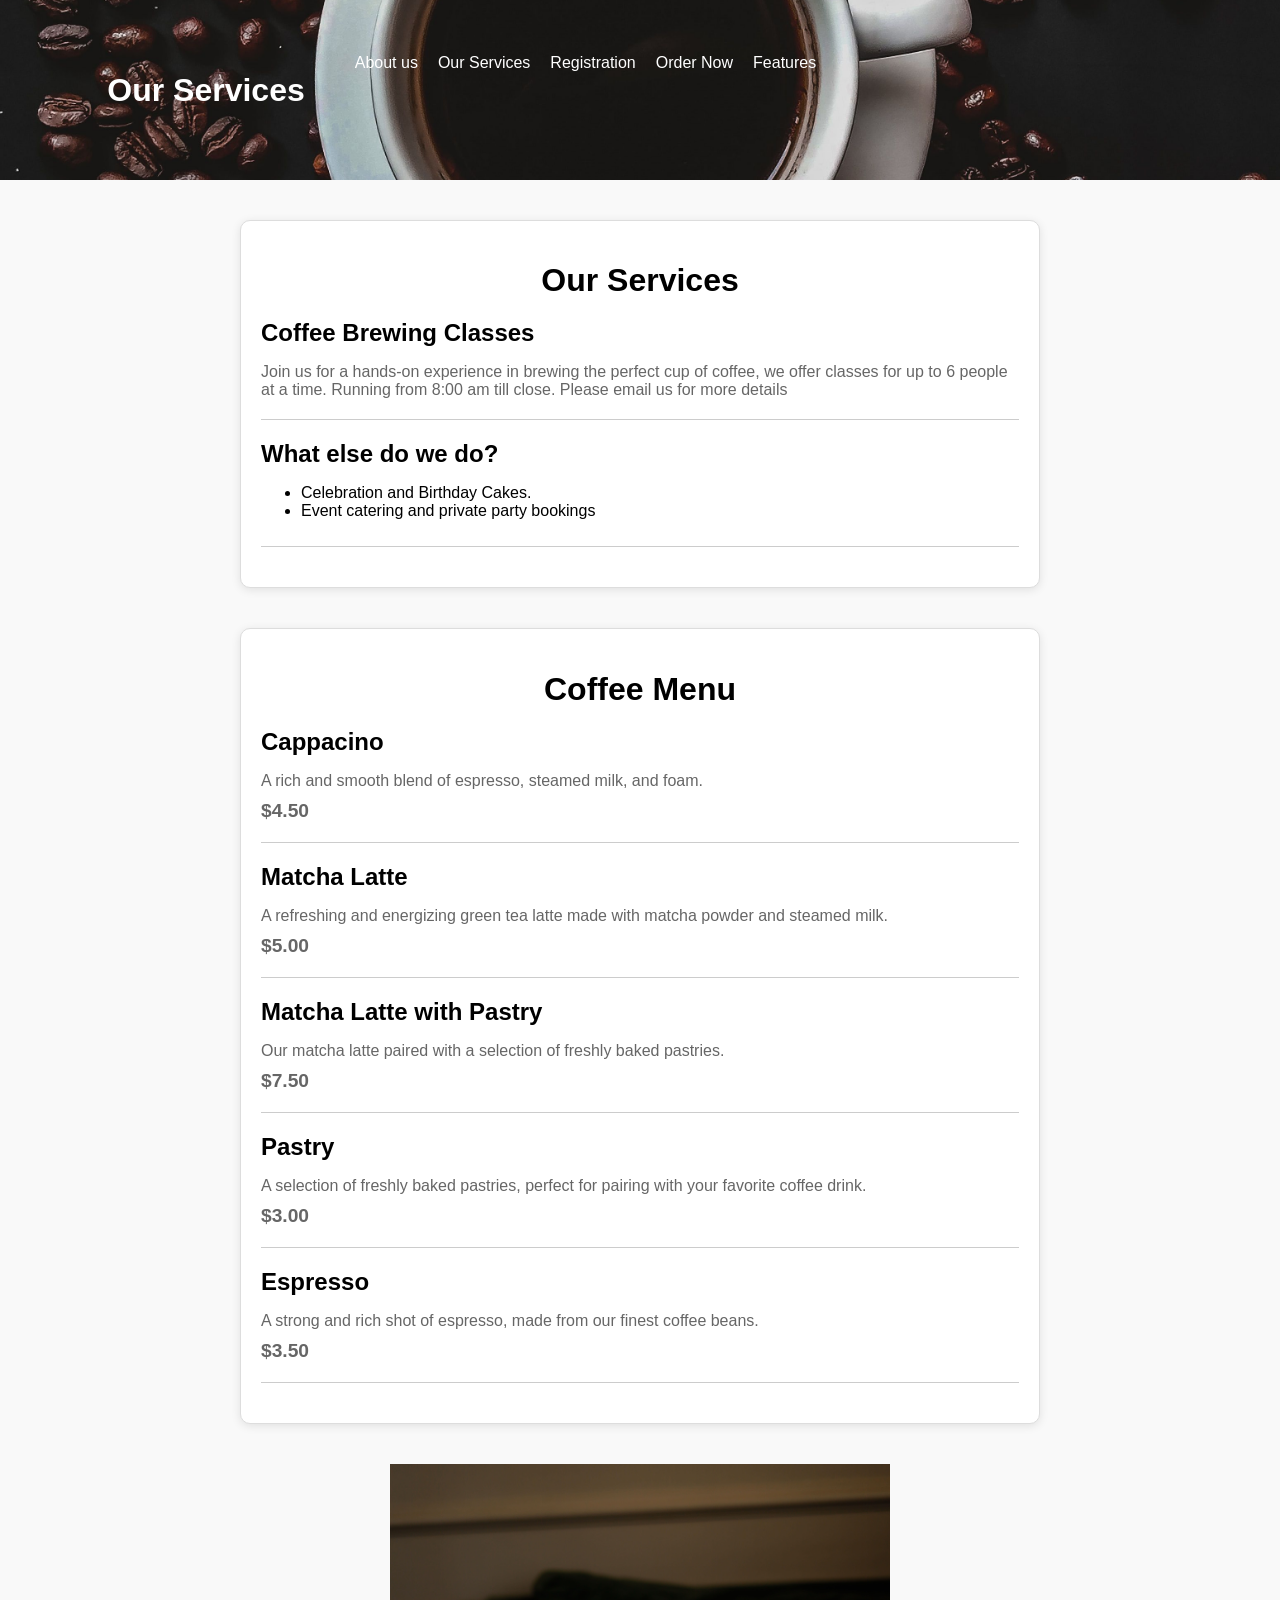
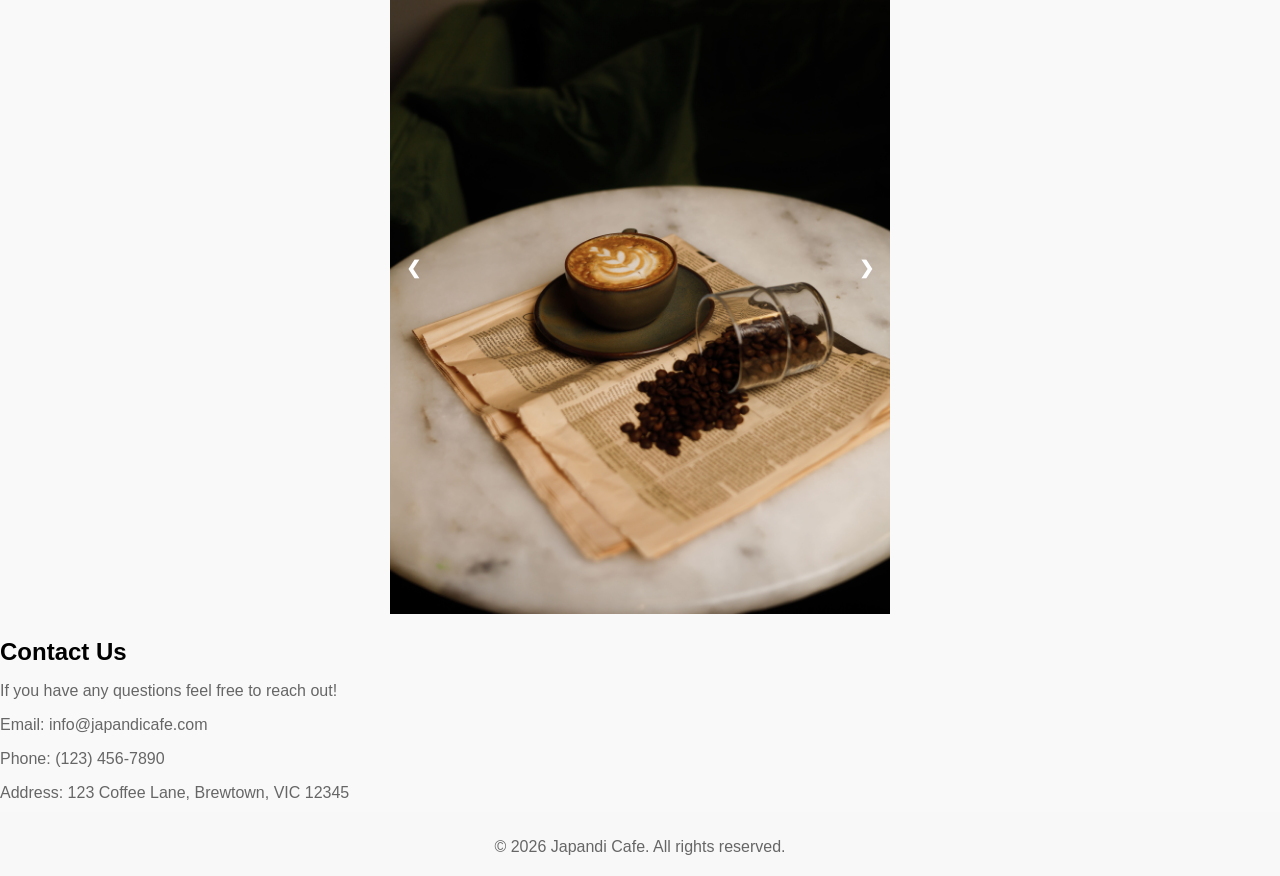
==== index.html @ a8c337d6 "Add files via upload" ====
<!DOCTYPE html>
<html lang="en">
<head>
    <meta charset="UTF-8">
    <meta name="viewport" content="width=device-width, initial-scale=1.0">
    <title>Japandi Cafe</title>
    <link rel="stylesheet" href="styles.css"> 
	
</head>
<body>
    <header>
        <h1>Our Services</h1>
        <nav>
            <ul>
						    <li><a href="home.html">About us</a></li>

                <li><a href="index.html">Our Services</a></li>
                <li><a href="registration.html">Registration</a></li>
                <li><a href="order.html">Order Now</a></li>
				<li><a href="features.html">Features</a></li>

            </ul>
        </nav>
    </header>

    <main>
   
    <div class="container">
            <div class="services-section">
            <h1>Our Services</h1>
            <div class="service-item">
                <h2>Coffee Brewing Classes</h2>
                <p>Join us for a hands-on experience in brewing the perfect cup of coffee, we offer classes for up to 6 people at a time. Running from 8:00 am till close. Please email us for more details</p>
            </div>
            <div class="service-item">
                <h2>What else do we do?</h2>
                <p><ul>
                <li>Celebration and Birthday Cakes.</li>
                <li>Event catering and private party bookings</li>
            </ul>
				</p>
            </div>
			</div>
            
        </div> 
    </div>
</body>
</html>
			
			<title>Coffee Menu</title>
    <link rel="stylesheet" href="styles.css">
</head>
<body>
    <div class="menu-container">
        <h1>Coffee Menu</h1>
        <div class="menu-item">
            <h2>Cappacino</h2>
            <p>A rich and smooth blend of espresso, steamed milk, and foam.</p>
            <span class="price">$4.50</span>
        </div>

        <div class="menu-item">
            <h2>Matcha Latte</h2>
            <p>A refreshing and energizing green tea latte made with matcha powder and steamed milk.</p>
            <span class="price">$5.00</span>
        </div>

        <div class="menu-item">
            <h2>Matcha Latte with Pastry</h2>
            <p>Our matcha latte paired with a selection of freshly baked pastries.</p>
            <span class="price">$7.50</span>
        </div>

        <div class="menu-item">
            <h2>Pastry</h2>
            <p>A selection of freshly baked pastries, perfect for pairing with your favorite coffee drink.</p>
            <span class="price">$3.00</span>
        </div>

        <div class="menu-item">
            <h2>Espresso</h2>
            <p>A strong and rich shot of espresso, made from our finest coffee beans.</p>
            <span class="price">$3.50</span>
        </div>
    </div>
    <div class="slideshow-container">
        <div class="mySlides fade">
            <img src="pexels-esrakorkmaz-27912713.jpg" style="width:100%">
        </div>

        <div class="mySlides fade">
            <img src="pexels-goumbik-296285.jpg" style="width:100%">
        </div>

        <div class="mySlides fade">
            <img src="pexels-minan1398-911810.jpg" style="width:100%">
        </div>
		<div class="mySlides fade">
            <img src="pexels-isaw-company-66472-1005406.jpg" style="width:100%">
        </div>
		<div class="mySlides fade">
            <img src="pexels-the-ryme-148547216-16608331.jpg" style="width:100%">
        </div>

        <!-- Navigation buttons -->
        <a class="prev" onclick="plusSlides(-1)">&#10094;</a>
        <a class="next" onclick="plusSlides(1)">&#10095;</a>
    </div>
<html lang="en">
<head>
    <meta charset="UTF-8">
    <meta name="viewport" content="width=device-width, initial-scale=1.0">

    

        <section id="contact">
            <h2>Contact Us</h2>
            <p>If you have any questions feel free to reach out!</p>
            <p>Email: info@japandicafe.com</p>
            <p>Phone: (123) 456-7890</p>
            <p>Address: 123 Coffee Lane, Brewtown, VIC 12345</p>
        </section>
    </main>

    <footer>
        <p>&copy; 2026 Japandi Cafe. All rights reserved.</p>
    </footer>
	<script src="index.js"></script>
</body>
</html>
---- styles.css ----
body {
    font-family: Arial, sans-serif;
    margin: 0;
    padding: 0;
}

nav {
    background-color;
    padding: 0px;
	width: 40%;
    height: 30%;
    margin: 0px;
}

body {
    font-family: Arial, sans-serif;
    margin: 0;
    padding: 0;
}

nav {
    padding: 0px;
	width: 60%;
    height: 40%;
    margin: 50px;
}

header {
  background-image:url('pexels-indraprojectsofficial-18824305.jpg');
  background-size: cover;
  background-position: center;
  height: 180px; 
  display: flex;
  justify-content: center;
  align-items: center;
  color: white;
  }
  
nav ul {
  list-style: none;
  margin: 0px;
  padding: 0px;
  display: flex;
  }

nav li {
  margin-right:20px;
}

nav a {
	text-align: right;
  color: #fff; 
  text-decoration: none;
}

/* Basic reset for margins and padding */
body {
    margin: 0;
    padding: 0;
    font-family: Arial, sans-serif;
}

/* General form styling */
form {
    max-width: 600px;
    margin: 20px auto;
    padding: 20px;
    border: 1px solid #ccc;
    border-radius: 8px;
    box-shadow: 0 2px 10px rgba(0, 0, 0, 0.1);
    background-color: #f9f9f9;
}

/* Styling for section headers */
h2 {
    font-size: 1.5em;
    margin-bottom: 15px;
}

/* Delivery address section styling */
#delivery-address-fields {
    background-color: #e7f3fe; /* Light blue background */
    border: 1px solid #b3d7ff; /* Blue border */
    border-radius: 5px;
    padding: 15px;
    margin-bottom: 20px;
}

/* Billing address section styling */
#billing-address-fields {
    background-color: #ffe7e7; /* Light red background */
    border: 1px solid #ffb3b3; /* Red border */
    border-radius: 5px;
    padding: 15px;
}

/* Label styling */
label {
	
    display: block;
    margin-bottom: 5px;
    font-weight: bold;
}

/* Input field styling */
input[type="text"], input[type="checkbox"] {
    width: calc(100% - 22px); /* Full width minus padding */
    padding: 10px;
    border: 1px solid #ccc;
    border-radius: 4px;
    margin-bottom: 15px;
}

/* Checkbox styling */
input[type="checkbox"] {
    width: auto; /* Keep checkbox size default */
    margin-right: 10px; /* Space between checkbox and label */
}

/* Button styling  */
button {
    background-color: #4CAF50; /* Green background */
    color: white;
    padding: 10px 15px;
    border: none;
    border-radius: 5px;
    cursor: pointer;
}

button:hover {
    background-color: #45a049; /* Darker green on hover */
}
* {
    box-sizing: border-box;
}

body {
    font-family: Arial, sans-serif;
    margin: 0;
    padding: 0;
}

.slideshow-container {
    position: relative;
    max-width: 500px; 
    margin: auto;
    overflow: hidden;
}


img {
    width: 100%; /* Make images responsive */
}

.prev, .next {
    cursor: pointer;
    position: absolute;
    top: 50%;
    width: auto;
    padding: 16px;
    color: white;
    font-weight: bold;
    font-size: 18px;
    transition: 0.6s ease;
    border-radius: 0 3px 3px 0;
    user-select: none;
}

.next {
    right: 0;
    border-radius: 3px 0 0 3px;
}

.prev:hover, .next:hover {
    background-color: rgba(0, 0, 0, 0.8);
}

* {
    box-sizing: border-box;
}

body {
    font-family: Arial, sans-serif;
    margin: 0;
    padding: 0;
    background-color: #f9f9f9;
}

.menu-container {
    max-width: 800px;
    margin: 40px auto;
    padding: 20px;
    background-color: #fff;
    border: 1px solid #ddd;
    border-radius: 10px;
    box-shadow: 0 2px 10px rgba(0, 0, 0, 0.1);
}

h1 {
    text-align: center;
    margin-bottom: 20px;
}

.menu-item {
    margin-bottom: 20px;
    padding-bottom: 20px;
    border-bottom: 1px solid #ccc;
}

h2 {
    font-size: 1.5em;
    margin-bottom: 10px;
}

.price {
    font-weight: bold;
    color: #666;
    font-size: 1.2em;
}

p {
    margin-bottom: 10px;
    color: #666;
}

/*for history and services*/
* {
    box-sizing: border-box;
}

body {
    font-family: Arial, sans-serif;
    margin: 0;
    padding: 0;
    background-color: #f9f9f9;
}

.container {
    max-width: 800px;
    margin: 40px auto;
    padding: 20px;
    background-color: #fff;
    border: 1px solid #ddd;
    border-radius: 10px;
    box-shadow: 0 2px 10px rgba(0, 0, 0, 0.1);
}

.history, .services {
    margin-bottom: 40px;
}

h1 {
    text-align: center;
    margin-bottom: 20px;
}

.service-item {
    margin-bottom: 20px;
    padding-bottom: 10px;
    border-bottom: 1px solid #ccc;
}

h2 {
    font-size: 1.5em;
    margin-bottom: 10px;
}

p {
    margin-bottom: 10px;
    color: #666;
}


footer {
    text-align: center;
    padding: 10px;
    background-color: #f8f8f8;
}
---- styles.css ----
body {
    font-family: Arial, sans-serif;
    margin: 0;
    padding: 0;
}

nav {
    background-color;
    padding: 0px;
	width: 40%;
    height: 30%;
    margin: 0px;
}

body {
    font-family: Arial, sans-serif;
    margin: 0;
    padding: 0;
}

nav {
    padding: 0px;
	width: 60%;
    height: 40%;
    margin: 50px;
}

header {
  background-image:url('pexels-indraprojectsofficial-18824305.jpg');
  background-size: cover;
  background-position: center;
  height: 180px; 
  display: flex;
  justify-content: center;
  align-items: center;
  color: white;
  }
  
nav ul {
  list-style: none;
  margin: 0px;
  padding: 0px;
  display: flex;
  }

nav li {
  margin-right:20px;
}

nav a {
	text-align: right;
  color: #fff; 
  text-decoration: none;
}

/* Basic reset for margins and padding */
body {
    margin: 0;
    padding: 0;
    font-family: Arial, sans-serif;
}

/* General form styling */
form {
    max-width: 600px;
    margin: 20px auto;
    padding: 20px;
    border: 1px solid #ccc;
    border-radius: 8px;
    box-shadow: 0 2px 10px rgba(0, 0, 0, 0.1);
    background-color: #f9f9f9;
}

/* Styling for section headers */
h2 {
    font-size: 1.5em;
    margin-bottom: 15px;
}

/* Delivery address section styling */
#delivery-address-fields {
    background-color: #e7f3fe; /* Light blue background */
    border: 1px solid #b3d7ff; /* Blue border */
    border-radius: 5px;
    padding: 15px;
    margin-bottom: 20px;
}

/* Billing address section styling */
#billing-address-fields {
    background-color: #ffe7e7; /* Light red background */
    border: 1px solid #ffb3b3; /* Red border */
    border-radius: 5px;
    padding: 15px;
}

/* Label styling */
label {
	
    display: block;
    margin-bottom: 5px;
    font-weight: bold;
}

/* Input field styling */
input[type="text"], input[type="checkbox"] {
    width: calc(100% - 22px); /* Full width minus padding */
    padding: 10px;
    border: 1px solid #ccc;
    border-radius: 4px;
    margin-bottom: 15px;
}

/* Checkbox styling */
input[type="checkbox"] {
    width: auto; /* Keep checkbox size default */
    margin-right: 10px; /* Space between checkbox and label */
}

/* Button styling  */
button {
    background-color: #4CAF50; /* Green background */
    color: white;
    padding: 10px 15px;
    border: none;
    border-radius: 5px;
    cursor: pointer;
}

button:hover {
    background-color: #45a049; /* Darker green on hover */
}
* {
    box-sizing: border-box;
}

body {
    font-family: Arial, sans-serif;
    margin: 0;
    padding: 0;
}

.slideshow-container {
    position: relative;
    max-width: 500px; 
    margin: auto;
    overflow: hidden;
}


img {
    width: 100%; /* Make images responsive */
}

.prev, .next {
    cursor: pointer;
    position: absolute;
    top: 50%;
    width: auto;
    padding: 16px;
    color: white;
    font-weight: bold;
    font-size: 18px;
    transition: 0.6s ease;
    border-radius: 0 3px 3px 0;
    user-select: none;
}

.next {
    right: 0;
    border-radius: 3px 0 0 3px;
}

.prev:hover, .next:hover {
    background-color: rgba(0, 0, 0, 0.8);
}

* {
    box-sizing: border-box;
}

body {
    font-family: Arial, sans-serif;
    margin: 0;
    padding: 0;
    background-color: #f9f9f9;
}

.menu-container {
    max-width: 800px;
    margin: 40px auto;
    padding: 20px;
    background-color: #fff;
    border: 1px solid #ddd;
    border-radius: 10px;
    box-shadow: 0 2px 10px rgba(0, 0, 0, 0.1);
}

h1 {
    text-align: center;
    margin-bottom: 20px;
}

.menu-item {
    margin-bottom: 20px;
    padding-bottom: 20px;
    border-bottom: 1px solid #ccc;
}

h2 {
    font-size: 1.5em;
    margin-bottom: 10px;
}

.price {
    font-weight: bold;
    color: #666;
    font-size: 1.2em;
}

p {
    margin-bottom: 10px;
    color: #666;
}

/*for history and services*/
* {
    box-sizing: border-box;
}

body {
    font-family: Arial, sans-serif;
    margin: 0;
    padding: 0;
    background-color: #f9f9f9;
}

.container {
    max-width: 800px;
    margin: 40px auto;
    padding: 20px;
    background-color: #fff;
    border: 1px solid #ddd;
    border-radius: 10px;
    box-shadow: 0 2px 10px rgba(0, 0, 0, 0.1);
}

.history, .services {
    margin-bottom: 40px;
}

h1 {
    text-align: center;
    margin-bottom: 20px;
}

.service-item {
    margin-bottom: 20px;
    padding-bottom: 10px;
    border-bottom: 1px solid #ccc;
}

h2 {
    font-size: 1.5em;
    margin-bottom: 10px;
}

p {
    margin-bottom: 10px;
    color: #666;
}


footer {
    text-align: center;
    padding: 10px;
    background-color: #f8f8f8;
}
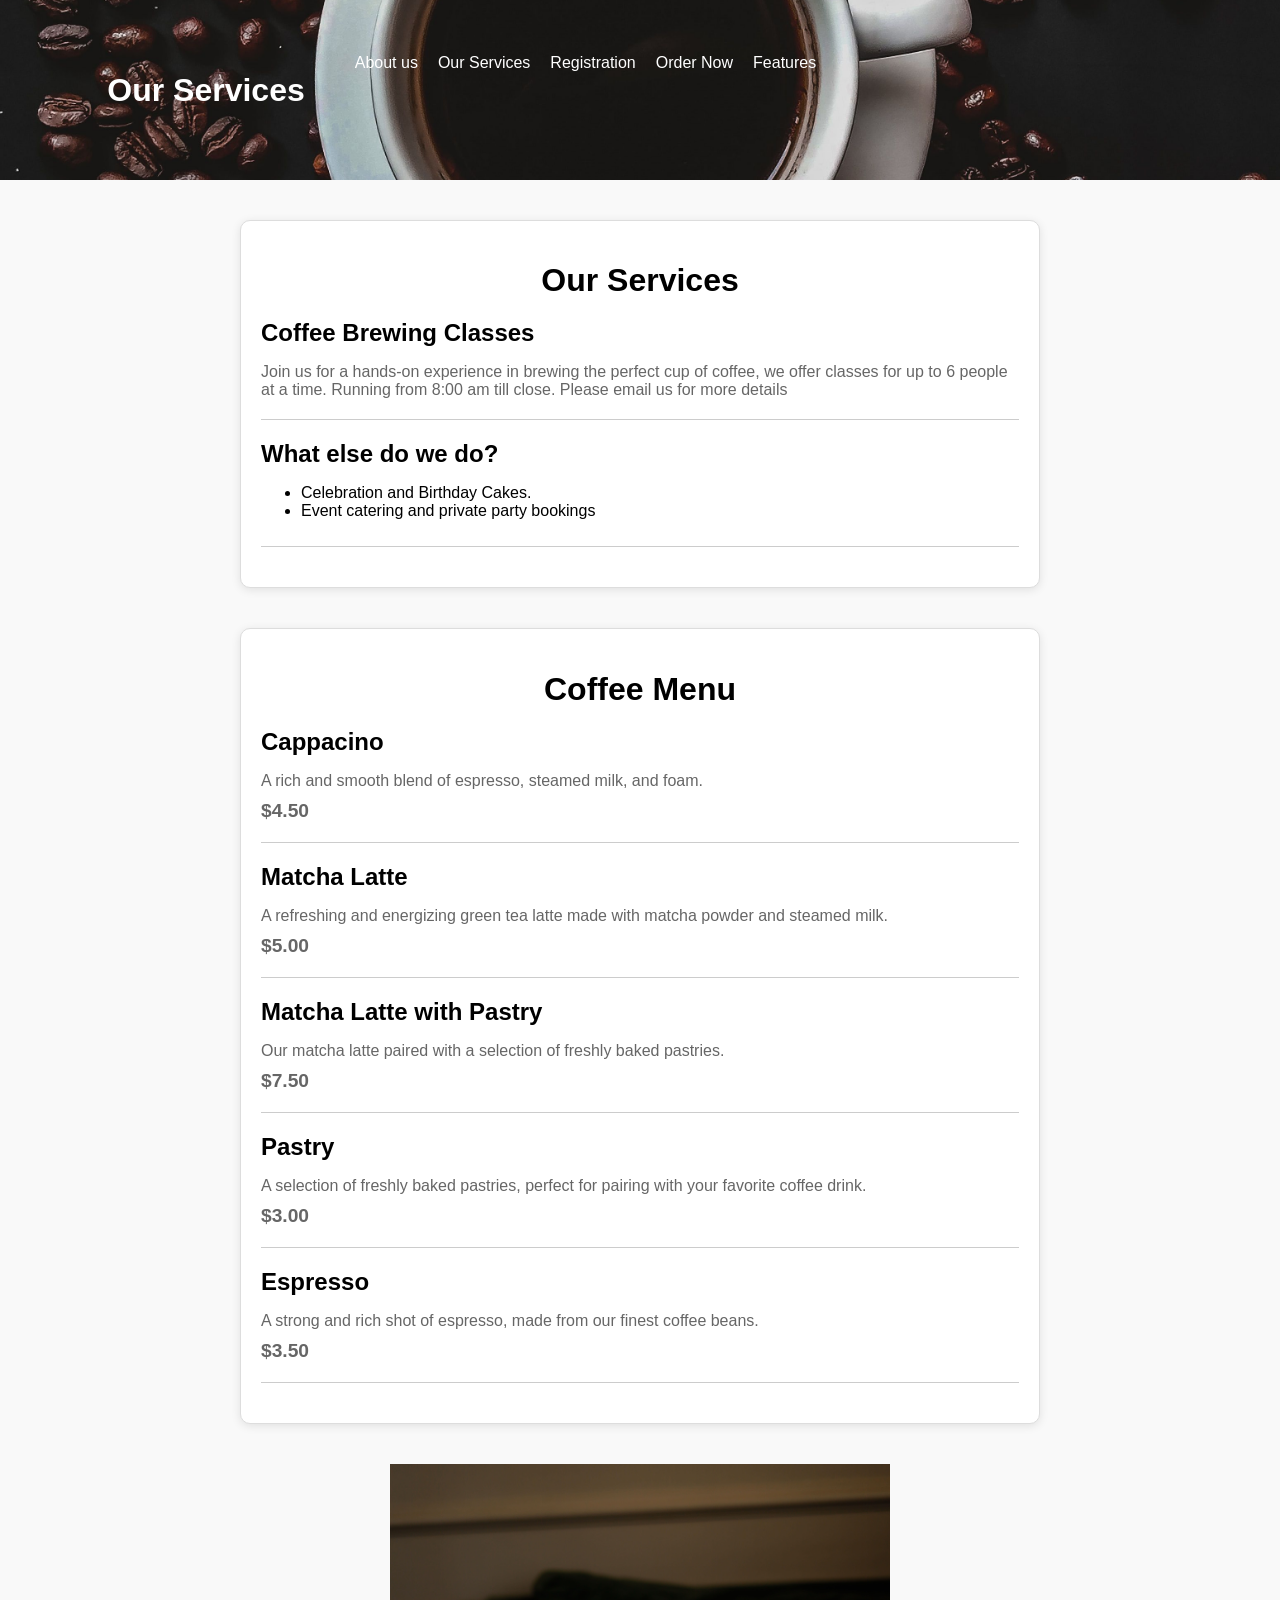
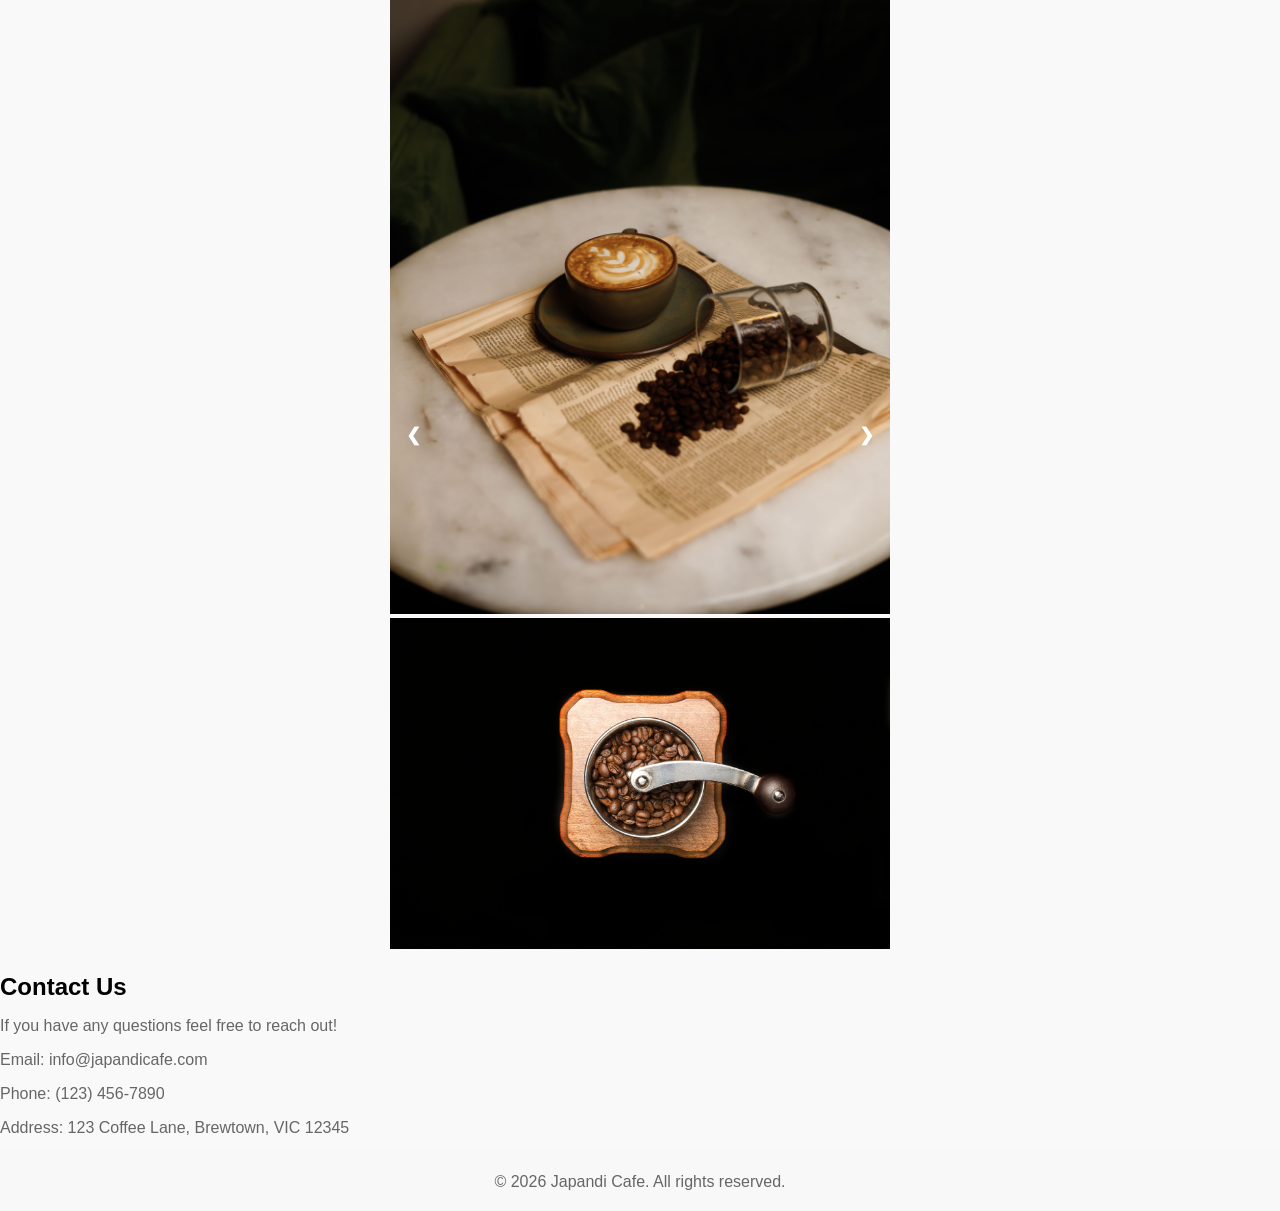
==== commit 1e6e8ad9: "Update index.html" ====
--- a/index.html
+++ b/index.html
@@ -85,7 +85,7 @@
     </div>
     <div class="slideshow-container">
         <div class="mySlides fade">
-            <img src="pexels-esrakorkmaz-27912713.jpg" style="width:100%">
+            <img src="pexels-esrakorkmaz-27912713.jpg" style="width:100%" alt="a coffe in a dark green cup, sitting on top of brown paper pages. Next to it, a clear drinking glass tipped over, with coffee beans spilling out onto the paper>
         </div>
 
         <div class="mySlides fade">
@@ -127,4 +127,4 @@
     </footer>
 	<script src="index.js"></script>
 </body>
-</html>+</html>
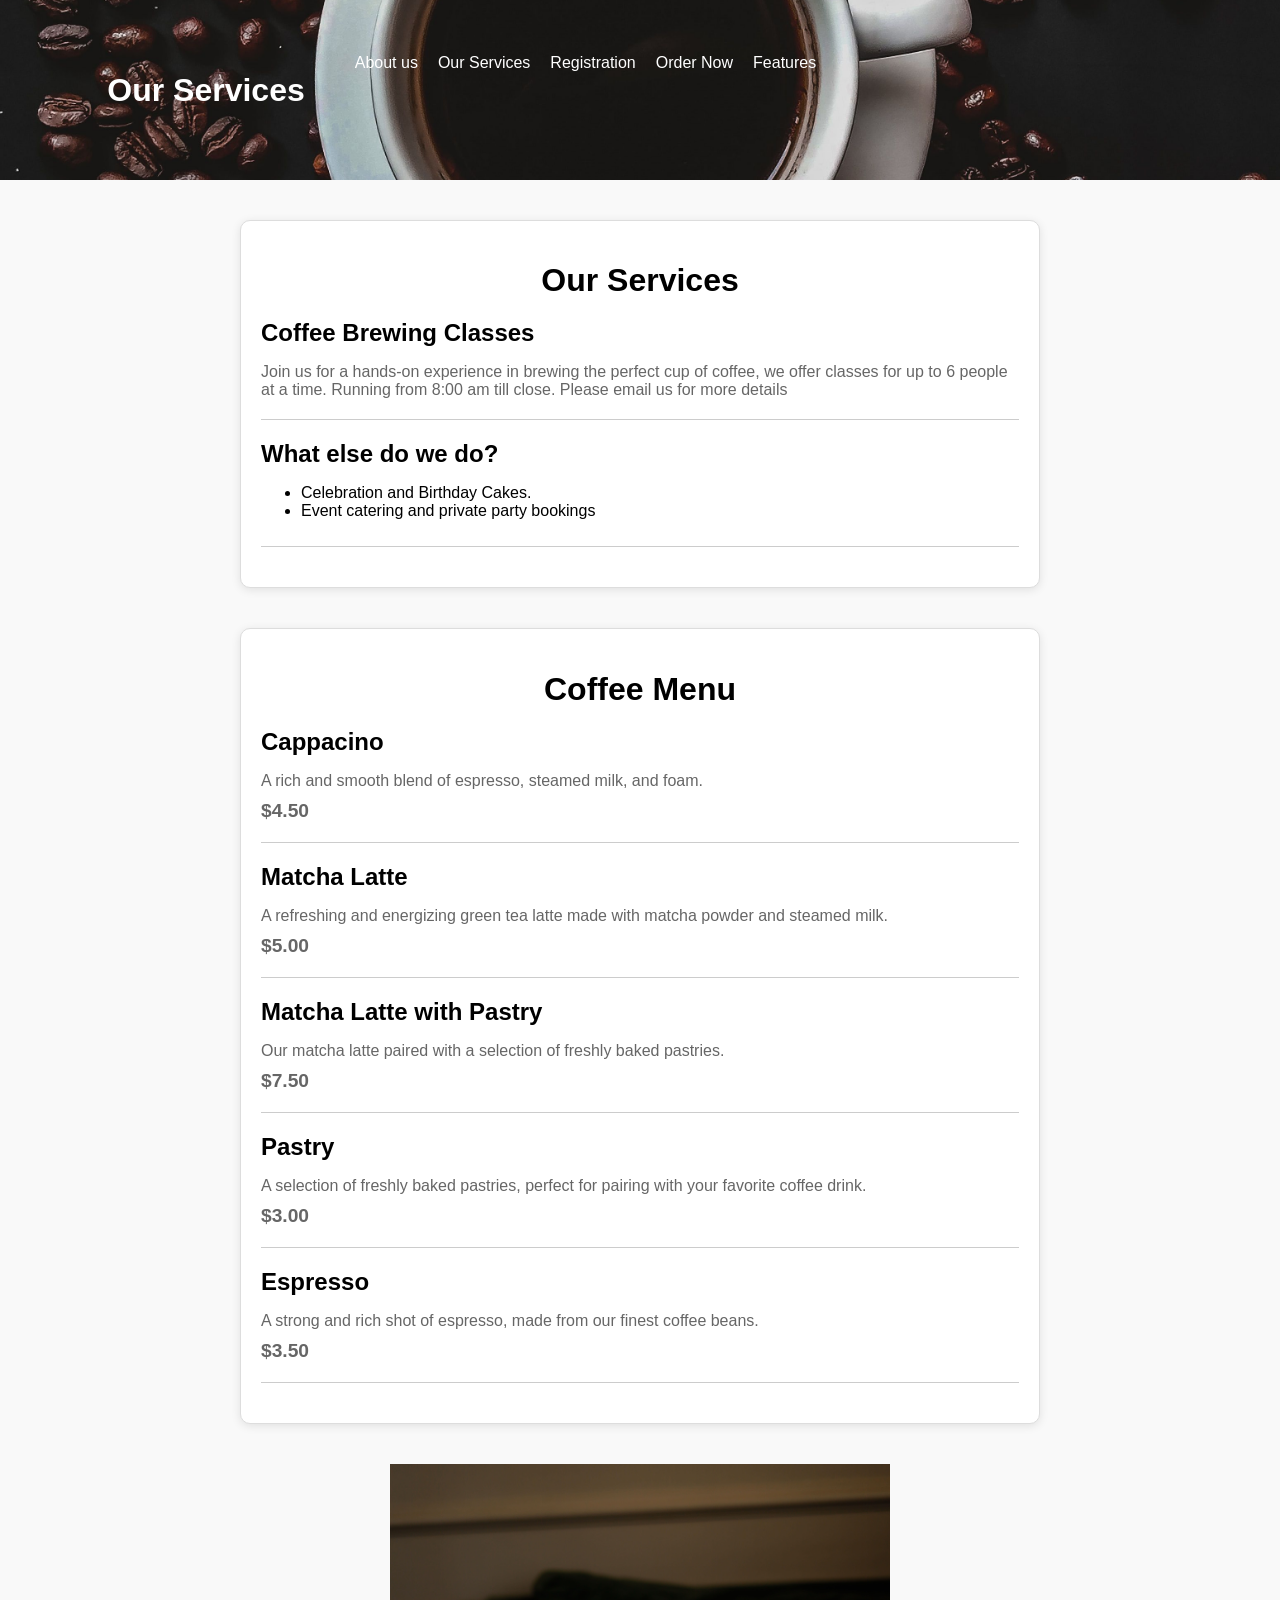
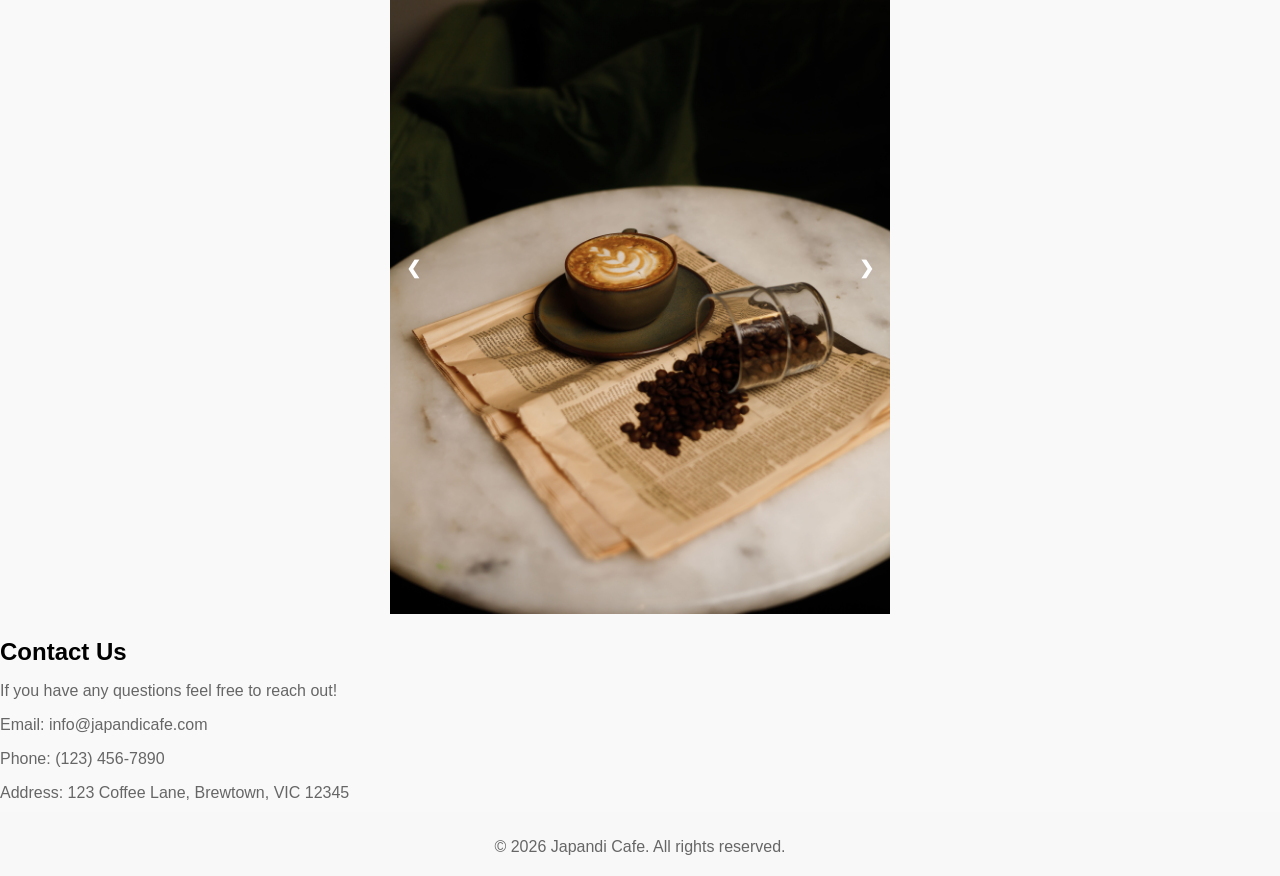
==== commit 75aa4140: "Fix HTML syntax for image alt attribute" ====
--- a/index.html
+++ b/index.html
@@ -85,7 +85,7 @@
     </div>
     <div class="slideshow-container">
         <div class="mySlides fade">
-            <img src="pexels-esrakorkmaz-27912713.jpg" style="width:100%" alt="a coffe in a dark green cup, sitting on top of brown paper pages. Next to it, a clear drinking glass tipped over, with coffee beans spilling out onto the paper>
+            <img src="pexels-esrakorkmaz-27912713.jpg" style="width:100%" alt="a coffe in a dark green cup, sitting on top of brown paper pages. Next to it, a clear drinking glass tipped over, with coffee beans spilling out onto the paper">
         </div>
 
         <div class="mySlides fade">
